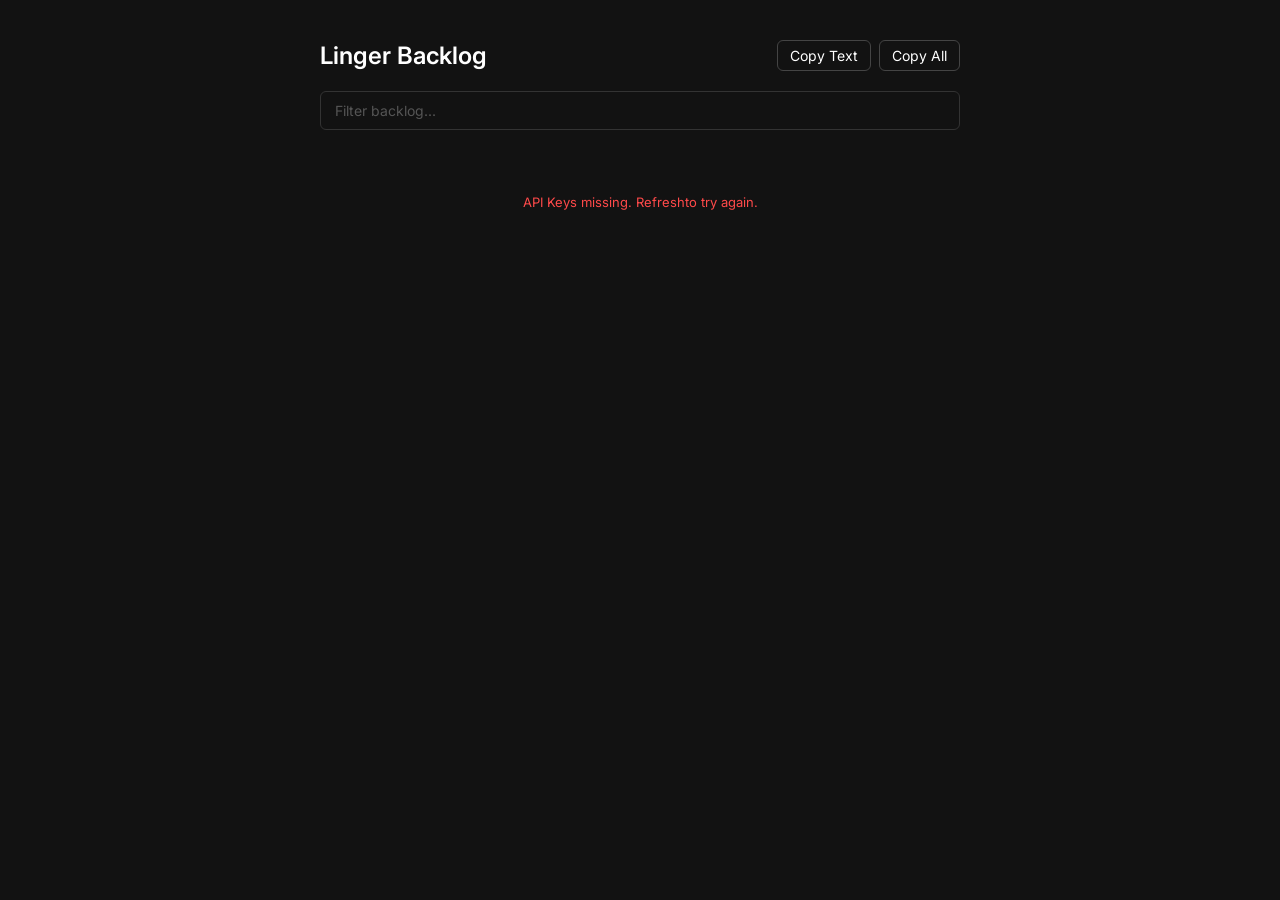
==== web/index.html @ 0bec66bd "added search bar and also fixed the fuzzy search, connected with supabase db" ====
<!DOCTYPE html>
<html lang="en">
<head>
    <meta charset="UTF-8">
    <meta name="viewport" content="width=device-width, initial-scale=1.0">
    <title>Linger Central</title>
    <!-- We link the main extension CSS so we don't have to duplicate it! -->
    <link rel="stylesheet" href="../dashboard/style.css">
    <link href="https://fonts.googleapis.com/css2?family=Inter:wght@400;500;600&display=swap" rel="stylesheet">
</head>
<body>
    <div class="container">
        <header>
            <h1>Linger Backlog</h1>
            <div class="header-actions">
                <button id="copy-text-btn" title="Copy only text">Copy Text</button>
                <button id="copy-all-btn" title="Copy text and links">Copy All</button>
            </div>
        </header>
        <div class="search-container">
            <input type="text" id="search-input" placeholder="Filter backlog..." autocomplete="off">
        </div>
        <div class="list-container" id="list-container">
            <!-- Loading state overridden by app.js -->
            <div style="color:var(--text-secondary); text-align:center; padding: 40px; font-size: 14px;">Connecting to Supabase Cloud...</div>
        </div>
    </div>
    <!-- type="module" allows us to safely import our gitignored config variables -->
    <script type="module" src="app.js"></script>
</body>
</html>
---- dashboard/style.css ----
:root {
    --bg-color: #121212;
    --text-primary: #ffffff;
    --text-secondary: #a0a0a0;
    --hover-bg: #2a2a2a;
    --accent: #4a90e2;
}

body {
    margin: 0;
    padding: 0;
    font-family: 'Inter', -apple-system, BlinkMacSystemFont, sans-serif;
    background-color: var(--bg-color);
    color: var(--text-primary);
    display: flex;
    justify-content: center;
}

.container {
    width: 100%;
    max-width: 640px; /* Narrow column layout */
    padding: 40px 20px;
}

header {
    display: flex;
    justify-content: space-between;
    align-items: center;
    margin-bottom: 20px;
}

.search-container {
    margin-bottom: 24px;
    display: flex;
}

#search-input {
    flex: 1;
    background: transparent;
    border: 1px solid #333;
    color: var(--text-primary);
    padding: 10px 14px;
    border-radius: 6px;
    font-size: 14px;
    font-family: inherit;
    outline: none;
    transition: border-color 0.2s;
}

#search-input::placeholder {
    color: #555555;
}

#search-input:focus {
    border-color: var(--text-secondary);
}

.header-actions {
    display: flex;
    gap: 8px;
}

h1 {
    font-size: 24px;
    font-weight: 600;
    margin: 0;
}

button {
    background: transparent;
    border: 1px solid #444;
    color: var(--text-primary);
    padding: 6px 12px;
    border-radius: 6px;
    cursor: pointer;
    font-family: inherit;
    font-size: 14px;
    transition: background 0.2s, color 0.2s;
}

button:hover {
    background: var(--hover-bg);
}

.list-container {
    display: flex;
    flex-direction: column;
    gap: 8px; /* Negative space instead of heavy borders */
}

.item {
    display: flex;
    justify-content: space-between;
    align-items: center;
    padding: 12px 16px;
    border-radius: 8px;
    background: transparent;
    cursor: pointer;
    transition: background 0.2s;
    user-select: none;
    outline: none;
}

.item:hover, .item:focus {
    background: var(--hover-bg);
}

.item-content {
    display: flex;
    flex-direction: column;
    gap: 4px;
    flex: 1;
    overflow: hidden; /* Prevent long URLs from breaking layout */
}

.item-title {
    font-size: 15px;
    font-weight: 500;
    color: var(--text-primary);
    white-space: nowrap;
    overflow: hidden;
    text-overflow: ellipsis;
}

.item-url {
    font-size: 13px;
    color: var(--text-secondary);
    white-space: nowrap;
    overflow: hidden;
    text-overflow: ellipsis;
}

.delete-btn {
    opacity: 0;
    background: transparent;
    border: none;
    color: var(--text-secondary);
    font-size: 18px;
    cursor: pointer;
    padding: 8px;
}

.item:hover .delete-btn, .item:focus .delete-btn {
    opacity: 1; /* Only show delete on hover/focus */
}

.delete-btn:hover {
    color: #ff4a4a; /* Subtle destructive red */
}
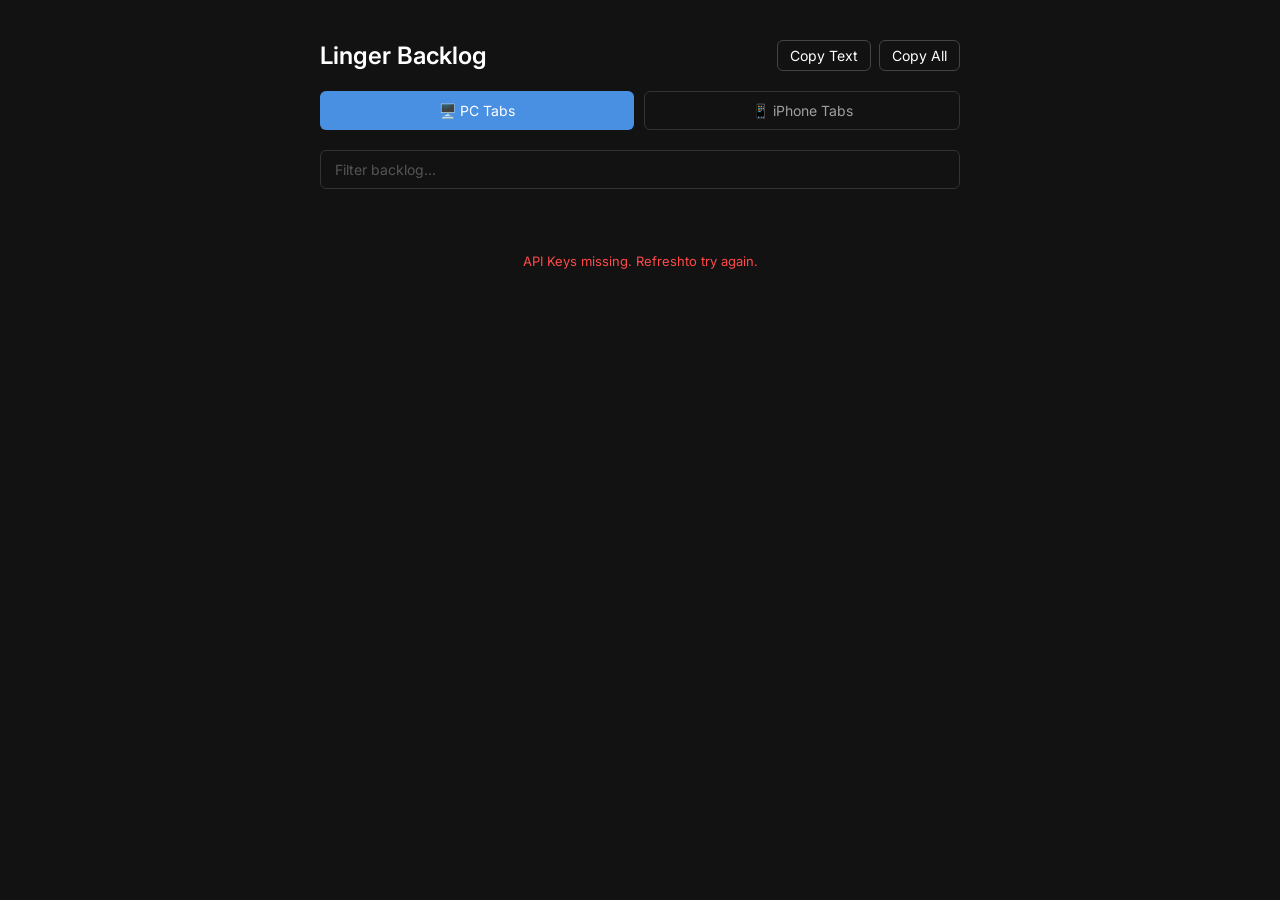
==== commit e72c7e1f: "added pc and phone category in supabase and button toggles in linger ui, added uuid auto deletion, c" ====
--- a/web/index.html
+++ b/web/index.html
@@ -17,6 +17,13 @@
                 <button id="copy-all-btn" title="Copy text and links">Copy All</button>
             </div>
         </header>
+
+        <!-- Phase 3: Dual-Device Toggle UI -->
+        <div class="device-toggles" style="display:flex; justify-content:center; gap:10px; margin-bottom:20px;">
+            <button id="toggle-pc" style="flex:1; padding:10px; background:var(--accent); color:var(--text-primary); border:none; border-radius:6px; cursor:pointer;">🖥️ PC Tabs</button>
+            <button id="toggle-mobile" style="flex:1; padding:10px; background:transparent; border:1px solid #333; color:var(--text-secondary); border-radius:6px; cursor:pointer;">📱 iPhone Tabs</button>
+        </div>
+
         <div class="search-container">
             <input type="text" id="search-input" placeholder="Filter backlog..." autocomplete="off">
         </div>
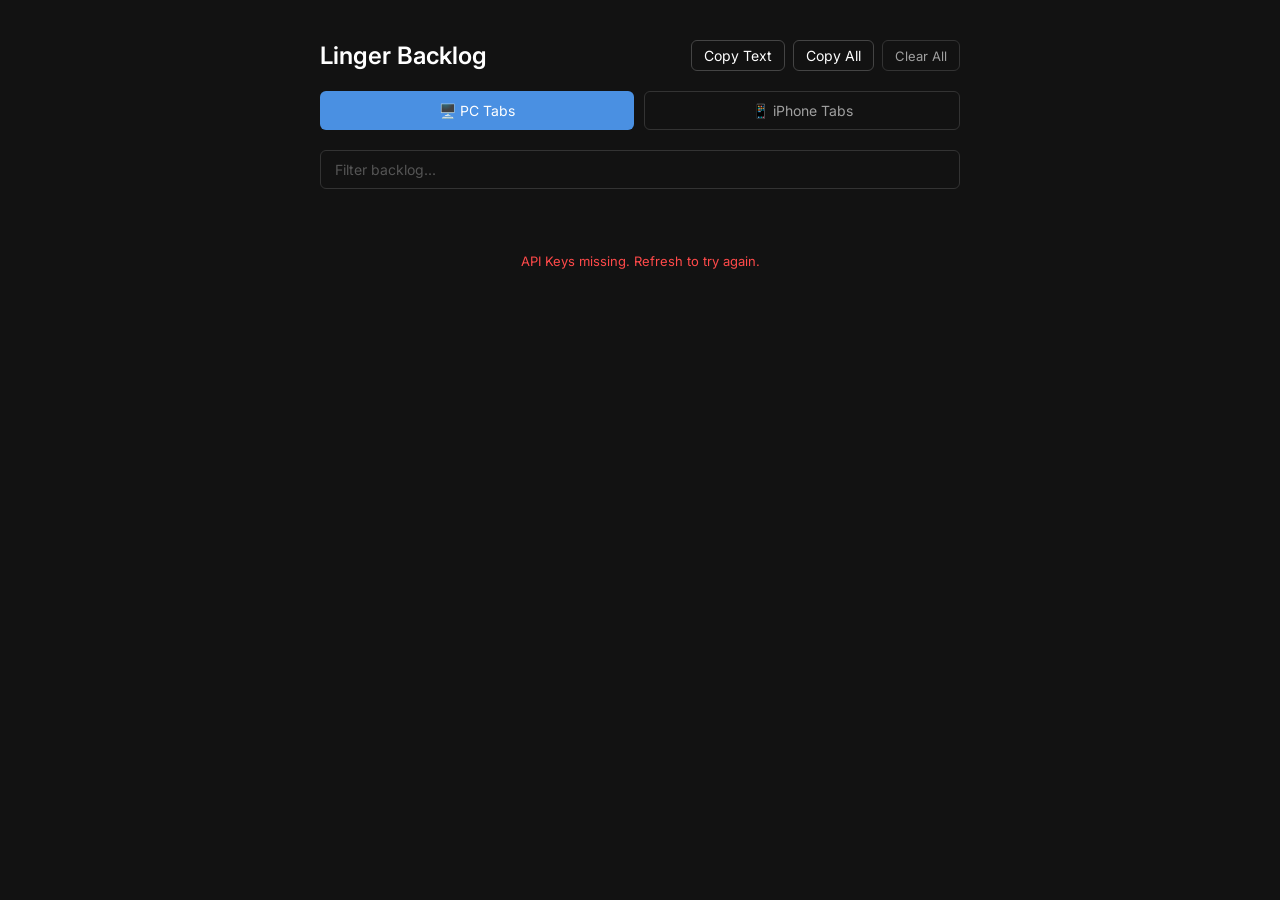
==== commit 756c103f: "Added clear all button and currently working on toggle to help with focusing on task completion cus " ====
--- a/web/index.html
+++ b/web/index.html
@@ -15,6 +15,7 @@
             <div class="header-actions">
                 <button id="copy-text-btn" title="Copy only text">Copy Text</button>
                 <button id="copy-all-btn" title="Copy text and links">Copy All</button>
+                <button id="clear-all-btn" class="clear-all-btn" title="Clear all tabs for current device">Clear All</button>
             </div>
         </header>
 
--- a/dashboard/style.css
+++ b/dashboard/style.css
@@ -145,5 +145,70 @@
 }
 
 .delete-btn:hover {
-    color: #ff4a4a; /* Subtle destructive red */
-}
+    color: #ff4a4a;
+}
+
+/* Clear All - destructive action styling */
+.clear-all-btn {
+    border-color: #333;
+    color: var(--text-secondary);
+    font-size: 13px;
+}
+
+.clear-all-btn:hover {
+    background: #3a1010;
+    border-color: #ff4a4a;
+    color: #ff4a4a;
+}
+
+/* Working On toggle button */
+.working-btn {
+    opacity: 0;
+    background: transparent;
+    border: 1px solid #555;
+    color: var(--text-secondary);
+    font-size: 11px;
+    cursor: pointer;
+    padding: 3px 8px;
+    border-radius: 4px;
+    margin-right: 6px;
+    white-space: nowrap;
+    transition: opacity 0.2s, background 0.2s, border-color 0.2s;
+}
+
+.item:hover .working-btn, .item:focus .working-btn {
+    opacity: 1;
+}
+
+.working-btn:hover {
+    background: #2a1a3e;
+    border-color: #9b59b6;
+    color: #c084fc;
+}
+
+/* Active working state - always visible */
+.item.working .working-btn {
+    opacity: 1;
+    background: #2a1a3e;
+    border-color: #9b59b6;
+    color: #c084fc;
+}
+
+/* Purple highlight for items being worked on */
+.item.working {
+    background: rgba(155, 89, 182, 0.1);
+    border-left: 3px solid #9b59b6;
+    padding-left: 13px;
+}
+
+.item.working:hover {
+    background: rgba(155, 89, 182, 0.18);
+}
+
+.working-label {
+    font-size: 11px;
+    font-weight: 600;
+    color: #c084fc;
+    text-transform: uppercase;
+    letter-spacing: 0.5px;
+}
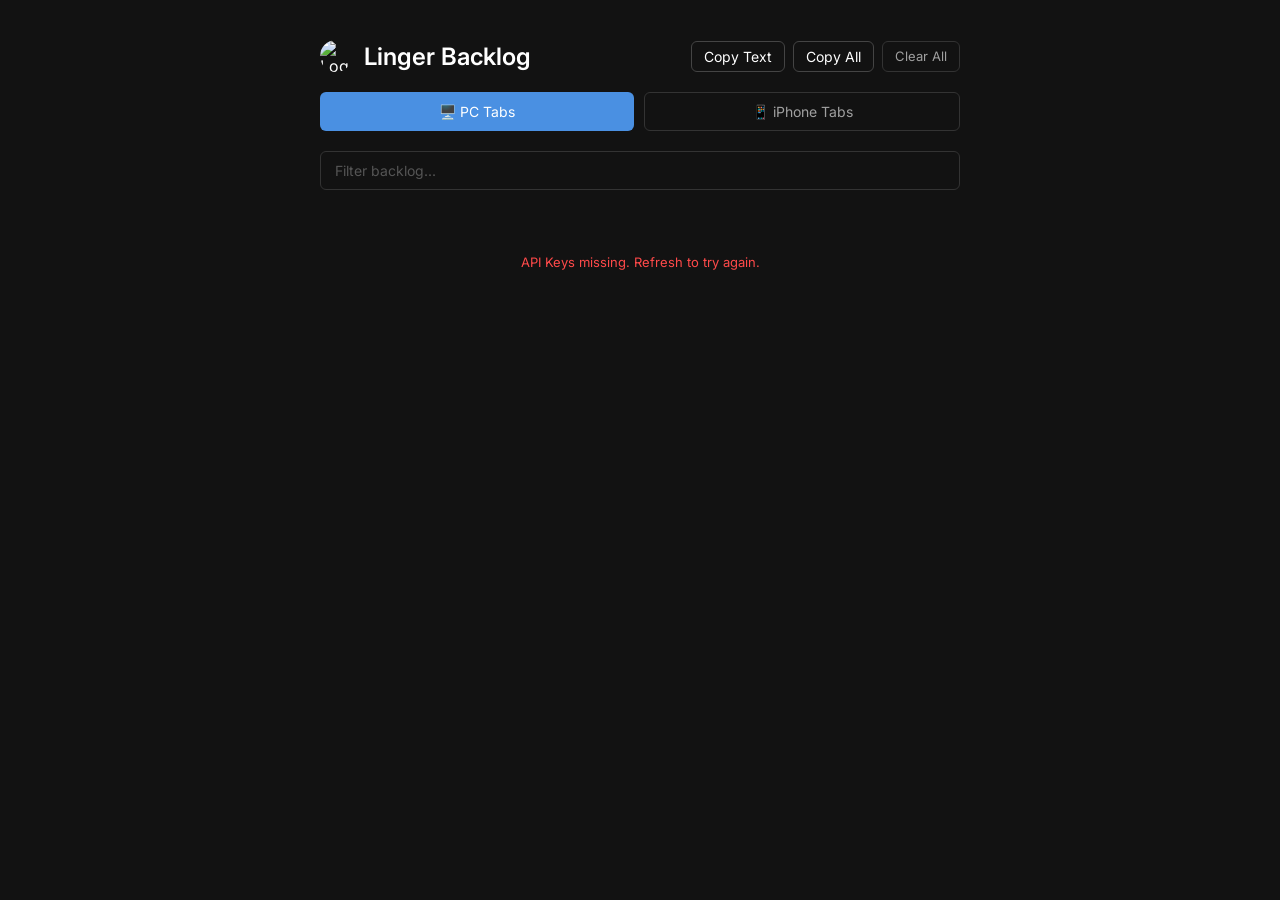
==== commit 60ce64e0: "Update README and logo" ====
--- a/web/index.html
+++ b/web/index.html
@@ -10,8 +10,11 @@
 </head>
 <body>
     <div class="container">
-        <header>
-            <h1>Linger Backlog</h1>
+        <header style="display: flex; align-items: center; justify-content: space-between;">
+            <div style="display: flex; align-items: center; gap: 12px;">
+                <img src="../icons/logo.jpg" alt="Logo" style="width: 32px; height: 32px; border-radius: 50%;">
+                <h1>Linger Backlog</h1>
+            </div>
             <div class="header-actions">
                 <button id="copy-text-btn" title="Copy only text">Copy Text</button>
                 <button id="copy-all-btn" title="Copy text and links">Copy All</button>
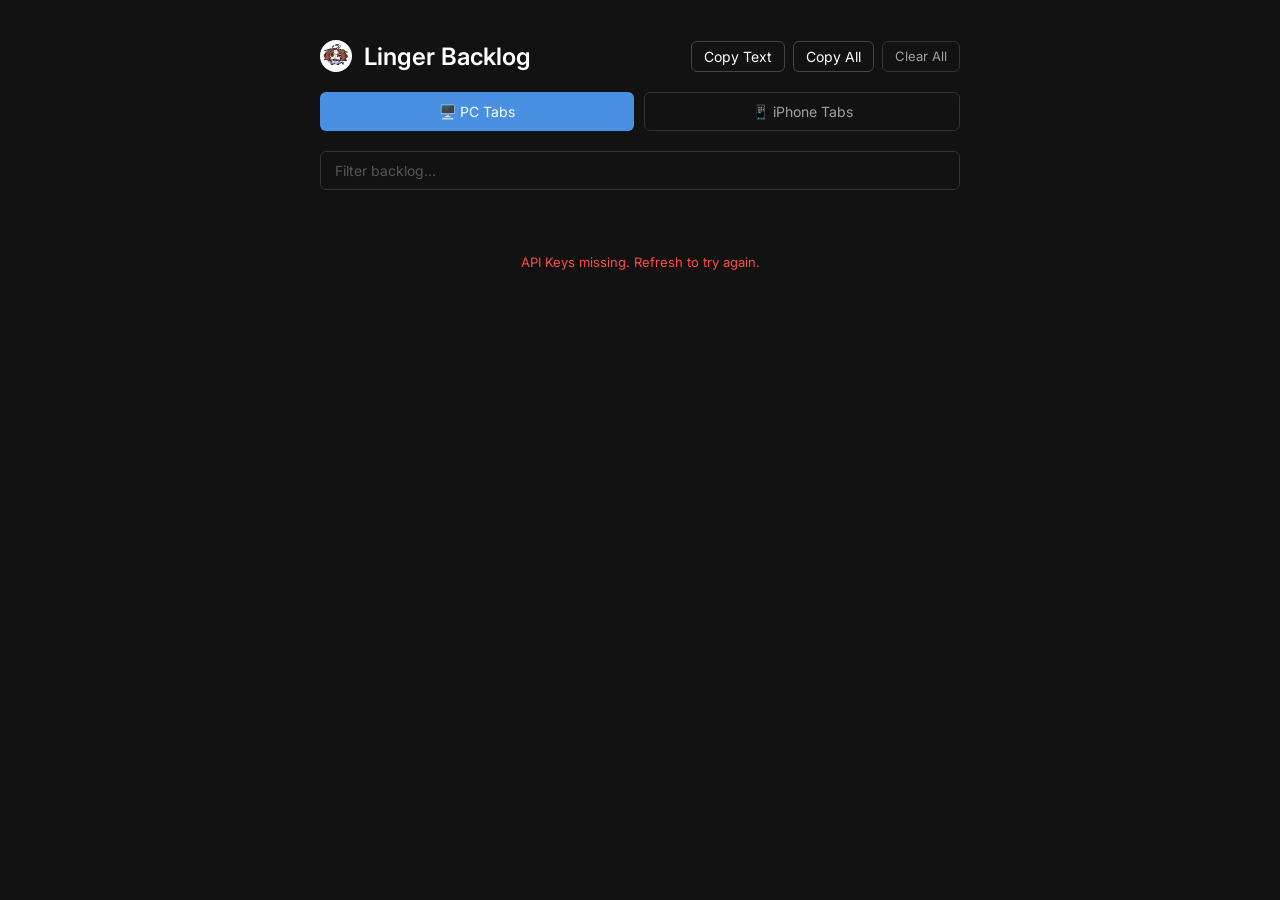
==== commit a8b2b743: "doto" ====
--- a/web/index.html
+++ b/web/index.html
@@ -12,7 +12,7 @@
     <div class="container">
         <header style="display: flex; align-items: center; justify-content: space-between;">
             <div style="display: flex; align-items: center; gap: 12px;">
-                <img src="../icons/logo.jpg" alt="Logo" style="width: 32px; height: 32px; border-radius: 50%;">
+                <img src="../icons/meishodoto.png" alt="Logo" style="width: 32px; height: 32px; border-radius: 50%;">
                 <h1>Linger Backlog</h1>
             </div>
             <div class="header-actions">
@@ -34,7 +34,7 @@
         <div class="list-container" id="list-container">
             <!-- Loading state overridden by app.js -->
             <div style="color:var(--text-secondary); text-align:center; padding: 40px; font-size: 14px;">Connecting to Supabase Cloud...</div>
-        </div>
+        </div> 
     </div>
     <!-- type="module" allows us to safely import our gitignored config variables -->
     <script type="module" src="app.js"></script>
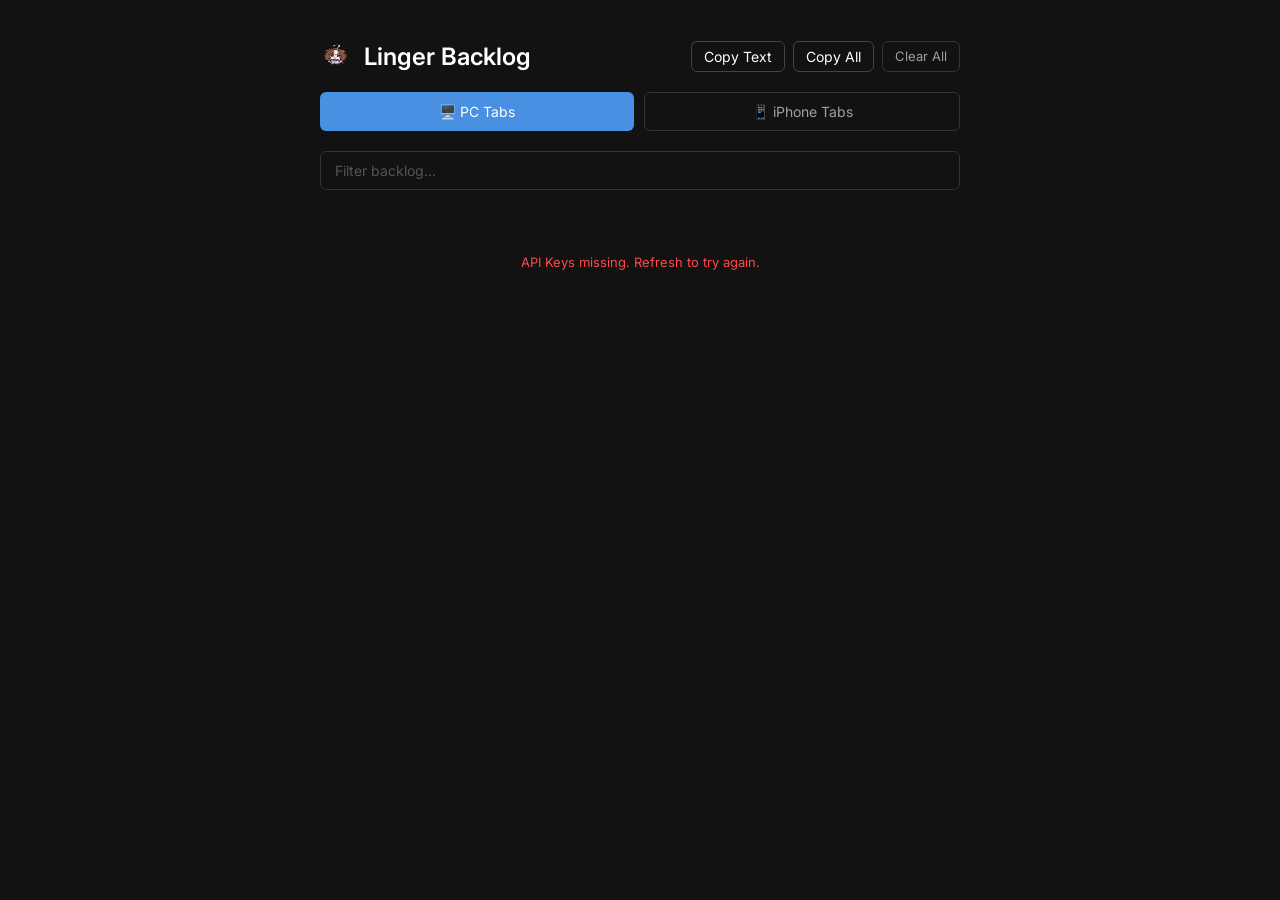
==== commit 33c7fa22: "doto for favicon" ====
--- a/web/index.html
+++ b/web/index.html
@@ -7,12 +7,14 @@
     <!-- We link the main extension CSS so we don't have to duplicate it! -->
     <link rel="stylesheet" href="../dashboard/style.css">
     <link href="https://fonts.googleapis.com/css2?family=Inter:wght@400;500;600&display=swap" rel="stylesheet">
+    <!-- The small logo on the browser tab (favicon) -->
+    <link rel="icon" type="image/png" href="../icons/dotologo.png">
 </head>
 <body>
     <div class="container">
         <header style="display: flex; align-items: center; justify-content: space-between;">
             <div style="display: flex; align-items: center; gap: 12px;">
-                <img src="../icons/meishodoto.png" alt="Logo" style="width: 32px; height: 32px; border-radius: 50%;">
+                <img src="../icons/dotologo.png" alt="Logo" style="width: 32px; height: 32px; border-radius: 50%;">
                 <h1>Linger Backlog</h1>
             </div>
             <div class="header-actions">
